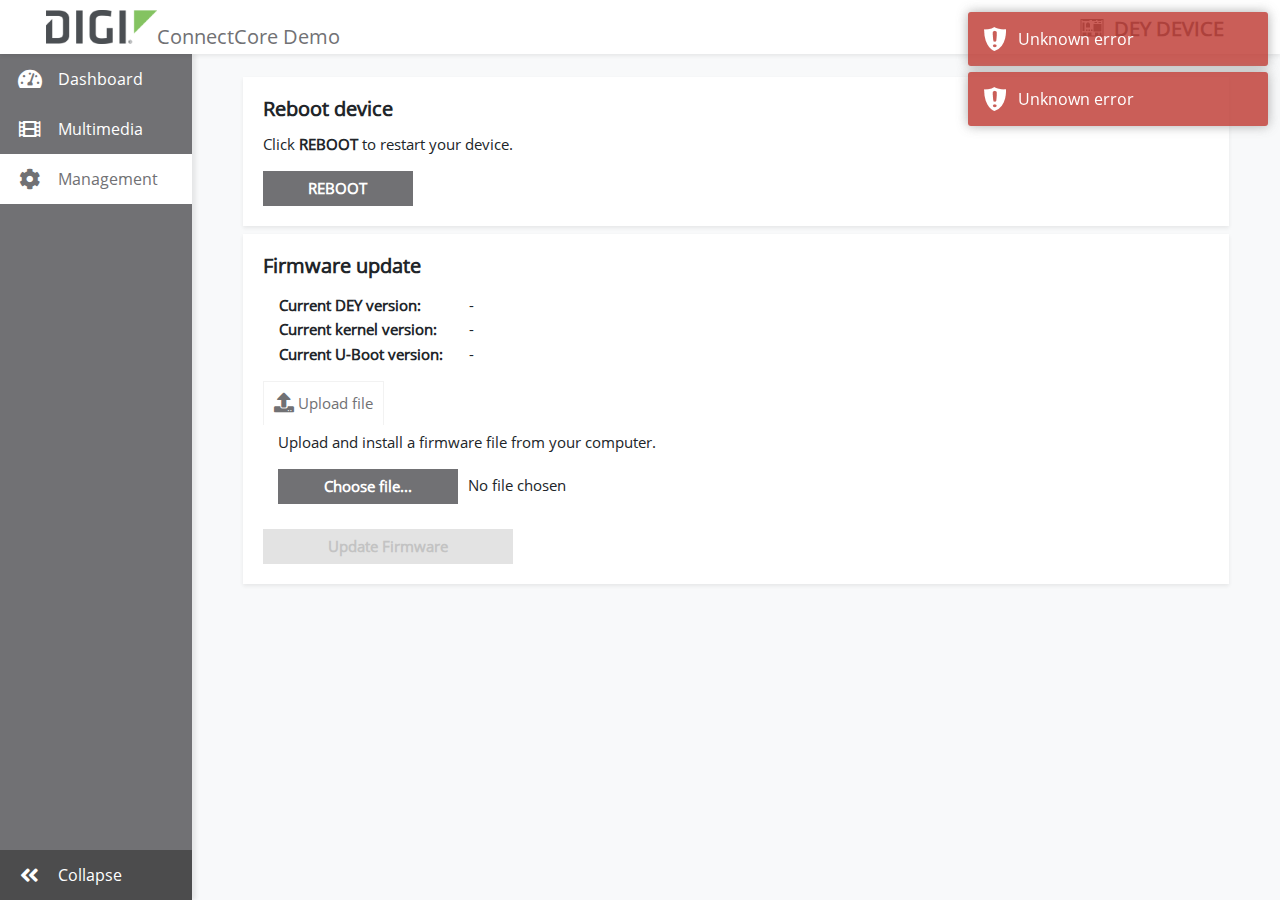
==== connectcore-demo-example/management.html @ 597e940b "connectcore-demo-example: add mechanism to remove available demo sections" ====
<!DOCTYPE html>
<html>
<head>
    <title>
Digi Demo - Management
</title>
    <meta name="viewport" content="width=device-width, initial-scale=1.0">
    <link rel="stylesheet" href="./static/css/stackpath.bootstrapcdn.com/bootstrap/4.1.3/css/bootstrap.min.css" integrity="sha384-MCw98/SFnGE8fJT3GXwEOngsV7Zt27NXFoaoApmYm81iuXoPkFOJwJ8ERdknLPMO" crossorigin="anonymous">
    <link href="./static/css/cdn.jsdelivr.net/gh/gitbrent/bootstrap4-toggle@3.6.1/css/bootstrap4-toggle.min.css" rel="stylesheet">
    <link href="./static/css/cdnjs.cloudflare.com/ajax/libs/bootstrap-slider/9.7.3/css/bootstrap-slider.min.css" rel="stylesheet">
    <link href="./static/css/fontawesome5.15.4/all.min.css" rel="stylesheet">

    <link rel="stylesheet"  href="./static/css/general.css">
    <link rel="stylesheet"  href="./static/css/toastr.css">

    <!-- JS, Popper.js, and jQuery -->
    <script src="./static/js/code.jquery.com/jquery-3.5.1.min.js" integrity="sha256-9/aliU8dGd2tb6OSsuzixeV4y/faTqgFtohetphbbj0=" crossorigin="anonymous"></script>
    <script src="./static/js/cdn.jsdelivr.net/npm/popper.js@1.16.1/dist/umd/popper.min.js" integrity="sha384-9/reFTGAW83EW2RDu2S0VKaIzap3H66lZH81PoYlFhbGU+6BZp6G7niu735Sk7lN" crossorigin="anonymous"></script>
    <script src="./static/js/stackpath.bootstrapcdn.com/bootstrap/4.5.2/js/bootstrap.min.js" integrity="sha384-B4gt1jrGC7Jh4AgTPSdUtOBvfO8shuf57BaghqFfPlYxofvL8/KUEfYiJOMMV+rV" crossorigin="anonymous"></script>
    <script src="./static/js/cdn.jsdelivr.net/gh/gitbrent/bootstrap4-toggle@3.6.1/js/bootstrap4-toggle.min.js"></script>
    <script src="./static/js/cdnjs.cloudflare.com/ajax/libs/bootstrap-slider/9.7.3/bootstrap-slider.min.js"></script>
    <script type="text/javascript" src="./static/js/common.js"></script>
    <script type="text/javascript" src="./static/js/devices.js"></script>
    <script type="text/javascript" src="./static/js/jquery.pjax.js"></script>
    <script type="text/javascript" src="./static/js/jquery.matchHeight-min.js"></script>
    <script type="text/javascript" src="./static/js/toastr.min.js"></script>
</head>
<body>
    <nav id="topBar" class="navbar navbar-expand-lg navbar-light bg-white shadow-sm">
        <div class="nav-container">
            <a id="banner-link" class="navbar-brand align-middle" href="/">
                <div class="d-flex align-items-baseline">
                    <img id="banner-logo" class="banner-icon" src="./static/images/Digi_logo_banner.png">
                    <p id="banner-text">ConnectCore Demo</p>
                </div>
            </a>

        <div class="nav-right-container">

        <div>
            <img src="./static/images/board.png" class="device-title-img" title="Device">
        </div>
        <div id="device-name">DEY DEVICE</div>
        </div>
    </nav>

    <div class="bg-light" id="body-row">

        <!-- Sidebar https://www.codeply.com/go/3e0RAjccRO/bootstrap-4-collapsing-sidebar-menu# -->
        <div id="sidebar-container" class="sidebar-expanded d-none d-md-block">
            <!-- d-* hides the Sidebar in smaller devices. Its items can be kept on the Navbar 'Menu' -->
            <div id="sidebar-contents">
                <!-- Bootstrap List Group -->

            <ul id="sections" data-pjax class="list-group">
                <li id="section_dashboard">
                    <a data-pjax href="index.html" class="list-group-item list-group-item-action d-flex align-items-center">
                        <div class="d-flex w-100 justify-content-start align-items-center">
                            <span class="digi-menu-icon fas fa-tachometer-alt fa-fw fa-lg mr-3"></span>
                            <span class="menu-collapsed">Dashboard</span>
                        </div>
                    </a>
                </li>
                <li id="section_multimedia">
                    <a data-pjax href="multimedia.html" class="list-group-item list-group-item-action d-flex align-items-center">
                        <div class="d-flex w-100 justify-content-start align-items-center">
                            <span class="digi-menu-icon fas fa-film fa-fw fa-lg mr-3"></span>
                            <span class="menu-collapsed">Multimedia</span>
                        </div>
                    </a>
                </li>
                <li id="section_management">
                    <a data-pjax href="management.html" class="list-group-item list-group-item-action d-flex align-items-center">
                        <div class="d-flex w-100 justify-content-start align-items-center">
                            <span class="digi-menu-icon fas fa-cog fa-fw fa-lg mr-3"></span>
                            <span class="menu-collapsed">Management</span>
                        </div>
                    </a>
                </li>
            </ul>

                <ul id="collapsator" class="list-group">
                    <a href="#top" data-toggle="sidebar-collapse" class="list-group-item list-group-item-action d-flex align-items-center">
                        <div class="d-flex w-100 justify-content-start align-items-center">
                            <span id="collapse-icon" class="digi-menu-icon fas fa-fw fa-lg mr-3"></span>
                            <span id="collapse-text" class="menu-collapsed">Collapse</span>
                        </div>
                    </a>
                </ul>
            </div>
        </div>

        <div class="container-fluid">

        <div id="loading">
            <img id="loading-image" src="./static/images/loading.gif" alt="Loading..." />
        </div>
        <div id="pjax-container">

<!--            <input type="file" id="firmware_file" style="display:none" onchange="firmwareFileChanged()" accept=".swu,.json,.txt"/>-->
            <input type="file" id="firmware_file" style="display:none" onchange="firmwareFileChanged()" accept=".swu"/>
            <div class="row justify-content-lg-center">
                <div class="col-lg-12 col-xl-12">
                    <div id="loading_popup" class="popup popup-loading shadow">
                        <img class="popup-item" src="./static/images/loading.gif" alt="Loading..." />
                        <div id="loading_popup_message" class="popup-text">Loading information...</div>
                    </div>
                    <div id="info_popup" class="popup popup-info shadow d-none">
                        <div id="info_popup_title" class="popup-title">Error</div>
                        <div id="info_popup_message" class="popup-text">-</div>
                    </div>
                    <div id="confirm_dialog" class="confirm-dialog d-none">
                        <div class="device-card-header">
                            <span class="fas fa-question-circle fa-lg mr-2"></span>
                            <span id="confirm_dialog_title"></span>
                            <div class="fas fa-window-close fa-lg device-card-header-button" onclick="showPopup(ID_LOADING_WRAPPER, ID_CONFIRM_DIALOG, false)"></div>
                        </div>
                        <div id="confirm_dialog_message" class="confirm-dialog-message"></div>
                        <div class="confirm-dialog-buttons-container">
                            <div id="confirm_dialog_no_button" class="device-card-button confirm-dialog-button">No</div>
                            <div id="confirm_dialog_yes_button" class="device-card-button confirm-dialog-button">Yes</div>
                        </div>
                    </div>
                    <div id="rebooted_dialog" class="popup popup-info shadow d-none">
                        <div class="popup-title"><p><i class="fa fa-check success-message fa-lg"></i> Device rebooted</p></div>
                        <div class="popup-text">Reload the page to continue.</div>
                        <div class="confirm-dialog-buttons-container" style="padding-top: 30px;">
                            <div id="reload_button" class="device-card-button confirm-dialog-button" onclick="document.location.replace('index.html')">Reload</div>
                        </div>
                    </div>
                    <div id="loading_wrapper" class="loading-wrapper element-grayed">
                        <div class="card shadow-sm">
                            <div class="card-body">
                                <h5 class="card-title">Reboot device</h5>
                                <div>Click <b>REBOOT</b> to restart your device.</div>
                                <div id="reboot_button" class="device-card-button reboot-button" onclick="askReboot()">REBOOT</div>
                            </div>
                        </div>
                        <div class="card shadow-sm">
                            <div class="card-body">
                                <h5 class="card-title">Firmware update</h5>
                                <table style="margin: 15px;">
                                    <tr>
                                        <td style="width: 180px; vertical-align: top;">
                                            <span class="device-card-content-text">Current DEY version:</span>
                                        </td>
                                        <td>
                                            <span id="dey_version" class="device-card-content-value">-</span>
                                        </td>
                                    </tr>
                                    <tr>
                                        <td style="vertical-align: top;">
                                            <span class="device-card-content-text">Current kernel version:</span>
                                        </td>
                                        <td>
                                            <span id="kernel_version" class="device-card-content-value">-</span>
                                        </td>
                                    </tr>
                                    <tr>
                                        <td style="vertical-align: top;">
                                            <span class="device-card-content-text">Current U-Boot version:</span>
                                        </td>
                                        <td>
                                            <span id="uboot_version" class="device-card-content-value">-</span>
                                        </td>
                                    </tr>
                                </table>
                                <div class="firmware-tabs">
                                    <div id="firmware_tab_upload_header" class="firmware-tab-header firmware-tab-header-active" onclick="showFirmwareTab(ID_FIRMWARE_TAB_UPLOAD)">
                                        <span class="fas fa-upload fa-lg"></span>
                                        <span class="firmware-tab-text">Upload file</span>
                                    </div>
                                </div>
                                <div class="firmware-tab-container">
                                    <div id="firmware_tab_upload" class="firmware-tab firmware-tab-upload">
                                        <div>Upload and install a firmware file from your computer.</div>
                                        <div class="firmware-file-container">
                                            <div id="select_firmware_button" class="device-card-button browse-firmware-button" onclick="openFirmwareBrowser()">Choose file...</div>
                                            <div id="firmware_file_label" class="firmware-file-label">No file chosen</div>
                                        </div>
                                    </div>
                                </div>
                                <div id="update_firmware_progress" class="update-firmware-progress">
                                    <div id="update_firmware_progress_title" class="update-firmware-progress-title">Firmware update in progress...</div>
                                    <div class="progress update-firmware-progress-bar">
                                        <div id="update_firmware_progress_bar" class="progress-bar progress-bar-striped update-firmware-progress-bar update-firmware-progress-bar-info update-firmware-progress-bar-hover" role="progressbar" aria-valuenow="40" aria-valuemin="0" aria-valuemax="100" style="width:40%">40%</div>
                                    </div>
                                    <span id="update_firmware_progress_message" class="update-firmware-progress-status">Waiting for firmware update...</span>
                                </div>
                                <div>
                                    <div id="update_firmware_button" class="device-card-button update-firmware-button management-button-disabled" onclick="askUpdateFirmware()">Update Firmware</div>
                                </div>
                            </div> <!-- card body -->
                        </div> <!-- card shadow -->
                        <div id="filesystem_panel" class="filesystem-panel">
                            <div class="filesystem-background"></div>
                            <div id="filesystem_container" class="filesystem-container">
                                <div id="filesystem_header" class="device-card-header">
                                    <span class="fas fa-folder-open fa-lg mr-2"></span>
                                    <span>Device's file system</span>
                                    <div class="fas fa-window-close fa-lg device-card-header-button" onclick="closeFileSystem()"></div>
                                </div>
                                <div id="filesystem_hover_background" class="filesystem-hover-background"></div>
                                <div id="filesystem_dir_name_panel" class="filesystem-dir-name-panel">
                                    <div class="filesystem-dir-name-background"></div>
                                    <div class="filesystem-dir-name-container">
                                        <div class="device-card-header">
                                            <span class="fas fa-folder-plus fa-lg mr-2"></span>
                                            <span>Create new directory</span>
                                            <div class="fas fa-window-close fa-lg device-card-header-button" onclick="closeDirectoryNamePanel()"></div>
                                        </div>
                                        <div class="filesystem-dir-name-label">Enter the new directory name</div>
                                        <input id="filesystem_directory_name" class="filesystem-dir-name-input" type="text"/>
                                        <div id="filesystem_directory_name_error" class="filesystem-dir-name-error"></div>
                                        <div id="filesystem_directory_name_button" class="device-card-button filesystem-dir-name-button filesystem-dir-name-button-disabled" onclick="onCreateDirectory()">Create directory</div>
                                    </div>
                                </div>
                                <div id="filesystem_toolbar" class="filesystem-toolbar">
                                    <div class="filesystem-current-directory-container">
                                        <div class="filesystem-current-directory-label">Current dir:</div>
                                        <div id="current_directory" class="filesystem-current-directory"></div>
                                    </div>
                                    <div id="filesystem_toolbar_buttons_container" class="filesystem-toolbar-buttons-container">
                                        <div id="filesystem_select_file_button" class="filesystem-button fas fa-bolt fa-2x" onclick="selectFirmwareFile()" title="Select firmware file"></div>
                                        <div id="filesystem_create_directory_button" class="filesystem-button fas fa-folder-plus fa-2x" onclick="openDirectoryNamePanel()" title="Create directory"></div>
                                        <div id="filesystem_upload_file_button" class="filesystem-button fas fa-upload fa-2x" onclick="openFileBrowser()" title="Upload file"></div>
                                        <div id="filesystem_download_file_button" class="filesystem-button fas fa-file-download fa-2x" onclick="downloadSelectedFile()" title="Download file"></div>
                                        <div id="filesystem_remove_file_button" class="filesystem-button fas fa-trash fa-2x" onclick="askRemoveFile()" title="Remove file"></div>
                                    </div>
                                </div>
                                <div id="filesystem_items_header" class="filesystem-items-header">
                                    <div class="filesystem-entry-icon"></div>
                                    <div class="filesystem-entry-name">Name</div>
                                    <div class="filesystem-entry-size">Size</div>
                                    <div class="filesystem-entry-last-modified">Last modified</div>
                                </div>
                                <div id="filesystem_items_container" class="filesystem-items-container"></div>
                                <div id="filesystem_loading" class="popup shadow" style="top: 33%">
                                    <img class="popup-item" src="./static/images/loading.gif" alt="Loading..." />
                                    <div class="popup-text">Loading...</div>
                                </div>
                            </div> <!-- filesystem_container -->
                        </div> <!-- filesystem_panel -->
                    </div> <!-- loading wrapper -->
                </div> <!-- col -->
            </div> <!-- row justify -->


    <script>
    $(document).ready(function() {
        // Reset variables.
        readingManagementInfo = false;
        managementInfoRead = false;
        deviceRebooting = false;
        updatingFirmware = false;
        firmwareUpdateTimer = null;
        selectedFilesetEntry = null;
        filesLoaded = false;
        // Initialize page.
        initializeManagementPage();
    });
    </script>

        </div> <!-- pjax-container -->

        </div> <!-- container fluid -->
    </div> <!--bg light -->

    <script>
    $(document).ready(function() {
        $("#banner-link").on({
            "mouseover" : function() {
                $("#banner-logo").attr("src", "./static/images/Digi_logo_banner_gray.png");
            },
            "mouseout" : function() {
                $("#banner-logo").attr("src", "./static/images/Digi_logo_banner.png");
            }
        });
    });

    // Enable the tooltip library.
    $(function() {
        $('[data-toggle="tooltip"]').tooltip();
    });
    </script>

    <!-- Local JS files and functions -->
    <script type="text/javascript" src="./static/js/sidebar.js"></script>
    <script type="text/javascript" src="./static/js/ccimx6ulsbc.js"></script>
    <script type="text/javascript" src="./static/js/ccimx8mm-dvk.js"></script>
    <script type="text/javascript" src="./static/js/ccimx8m-nano.js"></script>
    <script type="text/javascript" src="./static/js/ccimx8x-sbc-pro.js"></script>
    <script type="text/javascript" src="./static/js/dashboard.js"></script>
    <script type="text/javascript" src="./static/js/multimedia.js"></script>
    <script type="text/javascript" src="./static/js/management.js"></script>
    <script type="text/javascript" src="./static/js/file-system.js"></script>
    <script>
    $(document).ready(function() {
        // Don't show the loading spinner at the beginning. Initial page
        // load is full, so not relying on AJAX.
        $("#loading").hide();

        // Set up PJAX.
        if ($.support.pjax) {
            $.pjax.defaults.timeout = 20000;
            $.pjax.defaults.fragment = "#pjax-container";
            $(document).pjax("a[data-pjax]", "#pjax-container");

            $(document).on("pjax:beforeSend", function() {
                // Do not load new content if there are unsaved changes.
                if ($("#save-schedule").length && !$("#save-schedule").attr("disabled") && !confirm("There are unsaved changes. Do you want to exit?"))
                    return false;
            });

            $(document).on("pjax:send", function(e) {
                setSelectedSection(e.currentTarget.activeElement);
                $("#pjax-container").hide();
                $("#loading").show();
            });

            $(document).on("pjax:complete", function() {
                $("#loading").hide();
                $("#pjax-container").show();
            });
        }

        // Append the URL parameters to the section links.
        var params = new URLSearchParams(window.location.search).toString();
        if (params) {
            $("#sections li").each(function(i, n) {
                n.children[0].href += "?" + params;
            });
        }

        // Update available sections.
        updateAvailableSections();

        // Set the selected section.
        setSelectedSection();
    });
    </script>


</body>
</html>
---- connectcore-demo-example/static/css/cdn.jsdelivr.net/gh/gitbrent/bootstrap4-toggle@3.6.1/css/bootstrap4-toggle.min.css ----
/*\
|*| ========================================================================
|*| Bootstrap Toggle: bootstrap4-toggle.css v3.6.1
|*| https://gitbrent.github.io/bootstrap4-toggle/
|*| ========================================================================
|*| Copyright 2018-2019 Brent Ely
|*| Licensed under MIT
|*| ========================================================================
\*/
.btn-group-xs>.btn,.btn-xs{padding:.35rem .4rem .25rem .4rem;font-size:.875rem;line-height:.5;border-radius:.2rem}.checkbox label .toggle,.checkbox-inline .toggle{margin-left:-1.25rem;margin-right:.35rem}.toggle{position:relative;overflow:hidden}.toggle.btn.btn-light,.toggle.btn.btn-outline-light{border-color:rgba(0,0,0,.15)}.toggle input[type=checkbox]{display:none}.toggle-group{position:absolute;width:200%;top:0;bottom:0;left:0;transition:left .35s;-webkit-transition:left .35s;-moz-user-select:none;-webkit-user-select:none}.toggle-group label,.toggle-group span{cursor:pointer}.toggle.off .toggle-group{left:-100%}.toggle-on{position:absolute;top:0;bottom:0;left:0;right:50%;margin:0;border:0;border-radius:0}.toggle-off{position:absolute;top:0;bottom:0;left:50%;right:0;margin:0;border:0;border-radius:0;box-shadow:none}.toggle-handle{position:relative;margin:0 auto;padding-top:0;padding-bottom:0;height:100%;width:0;border-width:0 1px;background-color:#fff}.toggle.btn-outline-primary .toggle-handle{background-color:var(--primary);border-color:var(--primary)}.toggle.btn-outline-secondary .toggle-handle{background-color:var(--secondary);border-color:var(--secondary)}.toggle.btn-outline-success .toggle-handle{background-color:var(--success);border-color:var(--success)}.toggle.btn-outline-danger .toggle-handle{background-color:var(--danger);border-color:var(--danger)}.toggle.btn-outline-warning .toggle-handle{background-color:var(--warning);border-color:var(--warning)}.toggle.btn-outline-info .toggle-handle{background-color:var(--info);border-color:var(--info)}.toggle.btn-outline-light .toggle-handle{background-color:var(--light);border-color:var(--light)}.toggle.btn-outline-dark .toggle-handle{background-color:var(--dark);border-color:var(--dark)}.toggle[class*=btn-outline]:hover .toggle-handle{background-color:var(--light);opacity:.5}.toggle.btn{min-width:3.7rem;min-height:2.15rem}.toggle-on.btn{padding-right:1.5rem}.toggle-off.btn{padding-left:1.5rem}.toggle.btn-lg{min-width:5rem;min-height:2.815rem}.toggle-on.btn-lg{padding-right:2rem}.toggle-off.btn-lg{padding-left:2rem}.toggle-handle.btn-lg{width:2.5rem}.toggle.btn-sm{min-width:3.125rem;min-height:1.938rem}.toggle-on.btn-sm{padding-right:1rem}.toggle-off.btn-sm{padding-left:1rem}.toggle.btn-xs{min-width:2.19rem;min-height:1.375rem}.toggle-on.btn-xs{padding-right:.8rem}.toggle-off.btn-xs{padding-left:.8rem}
---- connectcore-demo-example/static/css/general.css ----
/* GENERAL */
:root {
  --digi-green: #84C361;
  --digi-green-transparent: rgba(132, 195, 97, 0.5);
  --digi-green-dark: #6E9C54;
  --digi-gray: #717174;
  --digi-light-gray: #E8E8E8;
  --digi-gray-transparent: rgba(113, 113, 116, 0.3);
  --white-transparent: rgba(255, 255, 255, 0.5);
  --nav-img-size: 34px;

  --font-family-open-sans: "Open Sans", Arial, "sans serif";
}

@font-face {
  font-family: 'Open Sans';
  src: local('Open Sans'),
       url('../fonts/OpenSans-Regular.ttf') format('truetype');
}

html, body {
  overflow: hidden;
}

body {
  font-family: var(--font-family-open-sans);
}

.disabled-div {
  pointer-events: none;
  opacity: 0.4;
}

.btn-primary {
  background-color: var(--digi-green);
  border: none;
  color: white;
  padding: 12px 80px;
  text-align: center;
  text-decoration: none;
  display: inline-block;
  text-transform: uppercase;
  font-size: 14px;
  -webkit-box-shadow: 0 10px 30px 0 rgba(132, 195, 97, 0.4);
  box-shadow: 0 10px 30px 0 rgba(132, 195, 97, 0.4);
  -webkit-border-radius: 5px 5px 5px 5px;
  border-radius: 5px 5px 5px 5px;
  -webkit-transition: all 0.3s ease-in-out;
  -moz-transition: all 0.3s ease-in-out;
  -ms-transition: all 0.3s ease-in-out;
  -o-transition: all 0.3s ease-in-out;
  transition: all 0.3s ease-in-out;
  visibility: inherit;
}

.btn-primary:hover, .btn-primary:active {
  background-color: var(--digi-green) !important;
  box-shadow: 0 0 0 .2rem var(--digi-green-transparent) !important;
  color: white !important;
}

.btn-primary:focus {
  box-shadow: 0 0 0 .2rem var(--digi-green-transparent) !important;
}

.btn-primary:disabled {
  background-color: var(--digi-light-gray) !important;
}

.element-grayed {
  opacity: 20%;
  background-color: white;
  pointer-events: none;
}

/* NAVIGATION BAR */
.banner-icon, .devices-list-icon {
  height: var(--nav-img-size);
}

.devices-list-icon:hover {
  opacity: 0.8;
  color: var(--digi-green);
}

#banner-text {
  font-size: 20px;
  line-height: 14px;
  height: 14px;
  margin: 0px;
  color: var(--digi-gray);
}

.navbar-brand {
  padding-top: 2px;
  padding-bottom: 2px;
}

#topBar {
  z-index: 1000;
}

.dropdown-toggle, .widget-button {
  background-color: transparent;
  border: 0px solid transparent;
  padding: 0px;
}

.dropdown-toggle:focus, .widget-button:focus {
  outline: 0;
  -webkit-box-shadow: none;
  -moz-box-shadow: none;
  box-shadow: none;
}

.dropdown-toggle::after {
  vertical-align: 0px;
}

.dropdown-menu {
  right: 0;
  left: auto;
  margin: 12px 0px;
  border: 0px solid transparent;
  border-radius: 0px;
  padding: 2px 0px;
}

.digi-gray .dropdown-toggle::after {
  color: var(--digi-gray)
}

.digi-green .dropdown-toggle::after {
  color: var(--digi-green)
}

.dropdown-item {
  color: var(--digi-gray);
}

.dropdown-item:hover {
  background-color: var(--digi-gray-transparent);
  color: var(--digi-gray);
}

@media (min-width: 992px) {
  .navbar-expand-lg > .nav-container {
    -ms-flex-wrap: nowrap;
    flex-wrap: nowrap;
  }
}
.navbar > .nav-container {
  display: -ms-flexbox;
  display: flex;
  -ms-flex-wrap: wrap;
  flex-wrap: wrap;
  -ms-flex-align: center;
  align-items: center;
  -ms-flex-pack: justify;
  justify-content: space-between;
  width: 100%;
  padding-right: 30px;
  padding-left: 30px;
  margin-right: auto;
  margin-left: auto;
}

.nav-right-container {
  display: flex;
}

.simulation-controls-container {
  padding: 10px;
  min-width: 300px;
}

.widget-button {
  margin-left: 5px;
  margin-right: 5px;
}

.vertical-separator {
  border-left: 2px solid var(--digi-gray);
  height: var(--nav-img-size);
  margin-left: 20px;
  margin-right: 20px;
}

#device-name {
  height: var(--nav-img-size);
  font-size: 20px;
  color: var(--digi-gray);
  font-weight: bold;
  padding-top: 4px;
  margin: 0px 10px;
}

.device-title-img {
  padding-top: 6px;
  width: 24px;
}
/* END NAVIGATION BAR */

/* SIDEBAR */
#body-row {
  margin-left:0;
  margin-right:0;
  height: calc( 100vh - var(--nav-img-size) - 20px ); /* height of the top toolbar or banner plus 20 px of padding */
  display: flex;
}

#sidebar-container {
  height: 100%;
  background-color: var(--digi-gray);
  padding: 0px;
  box-shadow: 4px 0 0.25rem rgba(0,0,0,.075);
  z-index: 999;
}

/* Sidebar sizes when expanded and collapsed */
.sidebar-expanded {
  width: 230px;
}

.sidebar-collapsed {
  width: 60px;
}

.sidebar-expanded, .sidebar-collapsed {
  transition: width 0.2s;
  -moz-transition: width 0.2s; /* Firefox 4 */
  -webkit-transition: width 0.2s; /* Safari and Chrome */
  -o-transition: width 0.2s; /* Opera */
}

#sidebar-contents {
  height: 100%;
  display: flex;
  flex-direction: column;
  white-space: nowrap;
}

/* Menu item */
#sidebar-container .list-group a {
  height: 50px;
  color: white;
  background-color: var(--digi-gray);
}

.list-group-item:first-child {
  border-top-left-radius: 0px;
  border-top-right-radius: 0px;
}

.list-group-item:last-child {
  border-bottom-right-radius: 0px;
  border-bottom-left-radius: 0px;
}

.list-group-item {
  border: 0px solid transparent;
  padding: 10px 17px;
}

#sidebar-container #sections .selected {
  background-color: white;
  color: var(--digi-gray);
}

#sidebar-container #sections a:hover,
#sidebar-container #collapsator > a:hover,
#sidebar-container #sections .selected:hover {
  background-color: var(--digi-green);
  color: white;
}

/* Submenu item */
#sidebar-container .list-group .sidebar-submenu a {
  height: 45px;
  padding-left: 30px;
}

.sidebar-submenu {
  font-size: 0.9rem;
}

/* Separators */
.sidebar-separator-title {
  background-color: var(--digi-gray);
  height: 35px;
}

.sidebar-separator {
  background-color: var(--digi-gray);
  height: 25px;
}

.logo-separator {
  background-color: var(--digi-gray);
  height: 60px;
}

/* Submenu icon */
#sidebar-container .list-group .list-group-item .submenu-icon::after {
  font-family: FontAwesome;
  display: inline;
  text-align: right;
  padding-left: 10px;
}

/* Closed submenu icon */
#sidebar-container .list-group .list-group-item[aria-expanded="false"] .submenu-icon::after {
  content: " \f0d7";
}

/* Opened submenu icon */
#sidebar-container .list-group .list-group-item[aria-expanded="true"] .submenu-icon::after {
  content: " \f0da";
}

.digi-menu-icon {
  min-width: 25px;
  max-width: 25px;
}

#collapsator {
  height: 100%;
}

#sidebar-container #collapsator > a {
  margin-top: auto;
  background-color: #4C4C4D;
}

.icon-widget {
  color: var(--digi-gray);
}

.icon-widget:hover {
  opacity: 0.8;
}

.selected-icon-widget {
  color: var(--digi-green);
}

/* CONTENT */

/* LOADING */
#loading {
  width: 100%;
  height: 100%;
  position: relative;
  z-index: 997;
  text-align: center;
}

#loading-image {
  position: absolute;
  top: 50%;
  left: 50%;
  transform: translate(-50%, -50%);
}

.loading-wrapper {
  position: relative;
  height: 100%;
  z-index: 1;
}

/* END LOADING */

/* POPUP */
.popup {
  z-index: 999;
  position: absolute;
  transform: translate(-50%, -50%);
  background-color: white;
  padding: 20px 10px;
  border-radius: 15px;
  top: 50%;
  left: 50%;
  text-align: center;
  max-width: 800px;
  min-width: 300px;
}

.popup i {
  font-size: 1.3vw;
}

.popup .popup-item {
  width: 70%;
}

.popup .popup-title, .popup .popup-text {
  color: var(--digi-gray);
}

.popup .popup-title {
  font-size: 18px;
  font-weight: bold;
  margin-bottom: 15px;
}

.popup-error-reconnect {
  top: 35%;
  z-index: 999;
  padding: 20px 30px;
}
/* END POPUP */

/* CENTRAL CONTAINER */
.container-fluid {
  padding: 15px 60px;
  overflow: auto;
  font-size: 15px;
}

.card {
  padding: 10px;
  margin: 8px 6px;
  border: 0px solid transparent;
  border-radius: 0px;

  transition: height 0.2s;
  -moz-transition: height 0.2s; /* Firefox 4 */
  -webkit-transition: height 0.2s; /* Safari and Chrome */
  -o-transition: height 0.2s; /* Opera */
}

.card-body {
  padding: 10px;
}

.card-img-digi {
  width: 100%;
  border-radius: 0px;
}

.column {
  padding: 0px 10px;
}

.column .card {
  padding: 15px 0px 0px 0px;
  margin: 8px 6px;
  border: 0px solid transparent;
  border-radius: 0px;

  transition: height 0.2s;
  -moz-transition: height 0.2s; /* Firefox 4 */
  -webkit-transition: height 0.2s; /* Safari and Chrome */
  -o-transition: height 0.2s; /* Opera */
}

.column .card-body {
  padding: 0px;
}

.column .card .row {
  margin-right: 0px;
  margin-left: 0px;
}

.column .card-title {
  padding: 0px 15px 15px 15px;
  border-bottom: 1px solid var(--digi-gray-transparent);
  margin-bottom: 0px;
}

.col,
.col-1, .col-10, .col-11, .col-12, .col-2, .col-3, .col-4, .col-5, .col-6, .col-7, .col-8, .col-9, .col-auto,
.col-lg, .col-lg-1, .col-lg-10, .col-lg-11, .col-lg-12, .col-lg-2, .col-lg-3, .col-lg-4, .col-lg-5, .col-lg-6, .col-lg-7, .col-lg-8, .col-lg-9, .col-lg-auto,
.col-md, .col-md-1, .col-md-10, .col-md-11, .col-md-12, .col-md-2, .col-md-3, .col-md-4, .col-md-5, .col-md-6, .col-md-7, .col-md-8, .col-md-9, .col-md-auto,
.col-sm, .col-sm-1, .col-sm-10, .col-sm-11, .col-sm-12, .col-sm-2, .col-sm-3, .col-sm-4, .col-sm-5, .col-sm-6, .col-sm-7, .col-sm-8, .col-sm-9, .col-sm-auto,
.col-xl, .col-xl-1, .col-xl-10, .col-xl-11, .col-xl-12, .col-xl-2, .col-xl-3, .col-xl-4, .col-xl-5, .col-xl-6, .col-xl-7, .col-xl-8, .col-xl-9, .col-xl-auto {
  padding-right: 0px;
  padding-left: 0px;
}

.card-title {
  font-weight: bold;
}

/* DEVICES */
.devices-list-card {
  flex: 1;
  max-width: 650px;
  margin: 0 auto !important;
  border-radius: 10px 10px 10px 10px !important;
  box-shadow: 0 30px 60px 0 rgb(0 0 0 / 30%);
  align-items: center;
  padding-bottom: 10px !important;
}

.devices-list-container {
  position: relative;
  /* 35px of the header (19px of the h6 plus 15px of padding bottom plus 1px of border) */
  height: calc(100% - 35px);
  width: 650px;
}

.devices-list-title {
  color: white;
  width: 185px;
  text-align: center;
  font-size: 20px;
  width: 100%;
  padding: 5px 0px;
  border-bottom: 1px solid white;
}

.devices-list-entry {
  max-width: inherit;
  cursor: pointer;
  padding: 10px 10px;
  border-radius: 10px 10px 10px 10px;
  margin: 5px;
  white-space: normal;
  background: var(--digi-light-gray);
}

.devices-list-entry-selected {
  background: var(--digi-green);
}

.device-list-entry-status {
  text-align: left;
  width: 48px;
  height: 48px;
  margin-right: 5px;
}

.device-list-entry-name {
  text-align: left;
  margin-right: 5px;
  margin-left: 10px;
  font-size: 16px;
  font-weight: bold;
}

.device-list-entry-id {
  text-align: left;
  margin-right: 5px;
  margin-left: 10px;
  font-size: 14px;
}

.devices-list-entry:hover {
  background-color: var(--digi-green);
}

.devices-list {
  overflow-y: auto;
  width: 100%;
  /* This height is to set the "Continue" button at the bottom and the header at the top.
  The height of the div is 100% of its parent minus 60px of the "Continue" button plus 60px
  of the "Add device" section. */
  height: calc(100% - 60px - 60px);
  max-height: 740px;
  padding: 10px;
}

.add-device-dialog {
  position: absolute;
  width: 100%;
  height: 100%;
  z-index: 999;
  top: 0px;
  visibility: hidden;
}

.add-device-background {
  background-color: #FFFFFF;
  position: absolute;
  width: 100%;
  height: 100%;
  opacity: 0.7;
}

.add-device-container {
  background-color: white;
  position: absolute;
  left: 15%;
  top: 25%;
  width: 70%;
  min-height: 200px;
  -webkit-box-shadow: 0 10px 30px 0 rgb(0 0 0 / 40%);
  box-shadow: 0 10px 30px 0 rgb(0 0 0 / 40%);
}

.add-device-label {
  position: relative;
  padding-bottom: 10px;
  padding-top: 10px;
  padding-right: 10px;
  left: 7.5%;
  overflow: hidden;
  white-space: nowrap;
  text-overflow: ellipsis;
}

.add-device-input {
  position: relative;
  left: 7.5%;
  font-size: 16px !important;
  -webkit-transition: none !important;
  -moz-transition: none !important;
  -ms-transition: none !important;
  -o-transition: none !important;
  transition: none !important;
}

.add-device-input-error {
  background-color: #f3b1b1 !important;
}

.add-device-error {
  color: red;
  font-size: 12px;
  font-style: italic;
  margin-top: -20px;
  margin-bottom: 5px;
  padding-left: 10px;
  padding-right: 10px;
  position: relative;
}

.add-device-button {
  position: relative;
  left: 30%;
  width: 40% !important;
  overflow: hidden;
  white-space: nowrap;
  text-overflow: ellipsis;
  margin-bottom: 10px;
}

.add-device-button-disabled {
  cursor: default;
  color: white;
  background-color: #c3c3c3 !important;
  pointer-events: none;
}

.register-device-container {
  position: relative;
  width: 100%;
  height: 60px;
  margin-top: 15px;
}

.register-device-description {
  position: relative;
  float: left;
  width: 60%;
  padding-left: 15px;
}

.register-device-button {
  float: left;
  height: 35px;
  width: 30%;
  margin-top: 7px;
  margin-left: 5%;
  border: none;
  color: white;
  background-color: var(--digi-gray);
  font-weight: bold;
  display: flex;
  justify-content: center;
  align-items: center;
  bottom: 0px;
}

.register-device-button:hover {
  cursor: pointer;
  background-color: var(--digi-green);
}

.register-device-button:active {
  border: none;
  cursor: pointer;
  background-color: var(--digi-green);
}

.devices-buttons-container {
  width: 100%;
  text-align: center;
  margin-top: 10px;
  height: 60px;
}
/* END DEVICES */

/* DASHBOARD */
.dashboard-top-panel {
  min-height: 20%;
}

.device-board {
  overflow-y: auto;
  overflow-x: hidden;
  display: flex;
  flex-direction: column;
  background-color: transparent;
}

.device-board-container {
  background-color: white;
}

.device-board-image {
  object-fit: contain;
}

.device-error, .device-board {
  position: absolute;
  width: 100%;
  height: 100%;
}

.device-error {
  padding-top: 300px;
  text-align: center;
  font-weight: bold;
  color: #BD362F;
  font-size: 18px;
  background-color: rgba(255, 255, 255, 0.85);
  display: none;
}

.main-row {
  display: flex;
  flex-flow: column;
  height: 89vh;
  min-height: 600px;
}

.main-row .dashboard-device-card,
.main-row {
  flex: 1;
}

.dashboard-device-card {
  padding: 0px !important;
  background-color: transparent;
}

.dashboard-device {
  position: relative;
  height: 100%;
  overflow: auto;
  min-width: 630px;
}

.device-info {
  flex: 1;
  margin-top: 20px;
}

.device-card {
  background-color: white;
  position: absolute;
  z-index: 90;
  top: 0px;
  left: 0px;
  bottom: 0px;
  right: 0px;
  visibility: collapse;
}

.device-card-header {
  background-color: var(--digi-gray);
  color: white;
  padding: 5px 10px;
  align-items: center;
  font-size: 16px;
  font-weight: bold;
}

.device-card-header-button {
  margin-top: 4px;
  float: right;
  cursor: pointer;
}

.device-card-header-button:hover {
  color: var(--digi-green);
}

.device-card-content {
  background-color: white;
  color: var(--digi-gray);
  padding: 8px;
}

.device-card-content .table {
  width: 100%;
  table-layout: fixed;
  padding: 5px 0px;
}

.device-card-content-text {
  font-weight: bold;
}

.device-card-content-value {
  margin-left: 10px;
  font-weight: 100;
}

.device-card-button {
  height: 35px;
  width: 100%;
  color: white;
  background-color: var(--digi-gray);
  font-weight: bold;
  display: flex;
  justify-content: center;
  align-items: center;
  bottom: 0px;
}

.device-card-button p {
  margin: 0;
}

.device-card-button:hover {
  background-color: var(--digi-green);
  cursor: pointer;
}

.device-card-button:active {
  color: var(--digi-gray);
  background-color: white;
}

.value-updated {
  color: var(--digi-green) !important;
  font-weight: 1000;
  visibility: inherit;
}

.value-animation {
  transition: all 1.5s;
  visibility: inherit;
}

.panel-arrow {
  z-index: -99;
  content: "";
  width: 0;
  height: 0;
  transform: rotate(-45deg);
  position: absolute;
  border: 20px solid #fff;
}

.panel-area {
  z-index: 2;
  width: 0px;
  height: 0px;
  top: 0px;
  left: 0px;
  position: absolute;
  background-color: #84c361b3;
  border: 2px solid #004e03;
  color: #004e03;
}

.panel-area:hover {
  background-color: #f5e04eb3;
  cursor: pointer;
  border: 2px solid white;
}

.panel-area-selected {
  background-color: #aeaeffb3;
  border: 2px solid #4f0097;
}

.panel-area-icon {
  position: absolute;
  display: inline-block;
  font-size: 2vw;
  color: inherit;
  width: 100%;
  height: 100%;
  text-align: center;
  vertical-align: bottom;
  opacity: 0.8;
  line-height: inherit !important;
  visibility: hidden;
}

.panel-area-icon:hover {
  color: white;
}

.panel-area-icon-selected {
  background-color: #aeaeffb3;
  color: #4f0097;
}

.box {
  height: 35px;
  width: 60px;
}

.small-title {
  font-size: 16px;
  font-weight: bold;
  display: block;
  clear: both;
  margin-bottom: 8px;
}

.status {
  padding: 0px 15px;
}

.digi-icon-color {
  color: var(--digi-gray);
  display: inline-block;
  margin-bottom: 10px;
  vertical-align: middle;
}

/* TOOLTIP */
/* Tooltip container */
.panel-tooltip {
  display: inline-block;
}

.panel-tooltip:hover {
  z-index: 100;
}

/* Tooltip text */
.panel-tooltip-text {
  visibility: hidden;
  width: 120px;
  background-color: #555;
  color: #fff;
  text-align: center;
  padding: 5px 0;
  border-radius: 6px;

  /* Position the tooltip text */
  position: absolute;
  z-index: 999;
  bottom: 110%;
  left: 50%;
  margin-left: -60px;

  /* Fade in tooltip */
  opacity: 0;
  transition: opacity 0.3s;
}

/* Tooltip arrow */
.panel-tooltip-text::after {
  content: "";
  position: absolute;
  top: 100%;
  left: 50%;
  margin-left: -5px;
  border-width: 5px;
  border-style: solid;
  border-color: #555 transparent transparent transparent;
}

/* Show the tooltip text when you mouse over the tooltip container */
.panel-tooltip:hover .panel-tooltip-text {
  visibility: visible;
  opacity: 1;
}
/* END TOOLTIP */

/* CPU STATUS */
.cpu-panel {
  width: 280px;
}

.cpu-info {

}

.core-info-icon {
  padding-right: 1.2vw;
  text-align: right;
}

.cores {
  background-color: #EEEEEE;
  visibility: collapse;
}

.core {
  padding-left: 5px;
  font-size: 16px;
  color: var(--digi-gray);
}

#core-2, #core-4 {
  background-color: white;
}

.core-table {
  width: 100%;
  table-layout: fixed;
  padding: 5px 0px;
}

.core-name-container {
  padding-top: 10px;
}
/* END CPU STATUS */

/* MEMORY */
.memory-panel {
  width: 250px;
}
/* END MEMORY */

/* FLASH MEMORY */
.flash-memory-panel {
  width: 280px;
}
/* END FLASH MEMORY */

/* WIFI */
.wifi-panel {
  width: 280px;
}
/* END WIFI */

/* ETHERNET */
.ethernet-panel {
  width: 280px;
}
/* END ETHERNET */

/* VIDEO */
.video-panel {
  width: 400px;
}

.slider-selection {
	background: #56b1f5;
}

.slider-disabled .slider-selection {
	background: #BABABA;
}
/* END VIDEO */

/* AUDIO */
.audio-panel {
  width: 350px;
}

#audio_panel .slider-horizontal {
	width: 180px;
}
/* END AUDIO */

/* CONSOLE */
.console-panel {
  position: absolute;
  z-index: 999;
  width: 100%;
  height: 100%;
  top: 0px;
  left: 0px;
  visibility: collapse;
  display: flex;
  align-items: center;
  justify-content: center;
}

.console-background {
  background-color: #FFFFFF;
  position: absolute;
  width: 100%;
  height: 100%;
  opacity: 0.7;
  visibility: inherit;
}

.console-container {
  position: absolute;
  width: 90%;
  max-height: 80%;
  top: 10%;
  margin: 0 auto;
  -webkit-box-shadow: 0 10px 30px 0 rgb(0 0 0 / 40%);
  box-shadow: 0 10px 30px 0 rgb(0 0 0 / 40%);
}

.console-hover-background {
  background-color: #FFFFFF;
  position: absolute;
  top: 34px;
  width: 100%;
  height: 100%;
  opacity: 0.7;
  z-index: 998;
}

.console-error-text {
  color: var(--digi-gray);
  font-size: 16px;
}

.console-error-buttons-container {
  width: 100%;
  text-align: center;
  margin-top: 10px;
  display: flex;
  visible: inherit;
}
/* END CONSOLE */

/* LED */
.led-panel {
  position: absolute;
  z-index: 2;
  top: 0px;
  left: 0px;
  bottom: 0px;
  right: 0px;
  width: 4%;
  visibility: collapse;
}

.led-panel:hover {
  cursor: pointer;
}

.led-image {
  position: relative;
  max-width:100%;
  max-height:100%;
}

.led-panel-area-off {
  z-index: 2;
  width: 0px;
  height: 0px;
  top: 0px;
  left: 0px;
  position: absolute;
  background-color: #d5d5d5b3;
  border: 2px solid #3c3c3c;
}

.led-panel-area-on {
  background-color: white;
  border: 3px solid rgb(255, 235, 0);
  box-shadow: rgb(255 235 0) 0px 0px 30px 15px;
}

/* LED END */

/* FILE SYSTEM */
.filesystem-explore-button {
  width: 80%;
  margin-top: 10px;
  margin-left: 10%;
  margin-bottom: 5px;
}

.filesystem-panel {
  position: absolute;
  z-index: 999;
  width: 100%;
  height: 100%;
  top: 0px;
  left: 0px;
  visibility: collapse;
  display: flex;
  align-items: center;
  justify-content: center;
}

.filesystem-background {
  background-color: #FFFFFF;
  position: absolute;
  width: 100%;
  height: 100%;
  opacity: 0.7;
  visibility: inherit;
}

.filesystem-container {
  position: absolute;
  width: 90%;
  height: 70%;
  top: 10%;
  margin: 0 auto;
  background: white;
  -webkit-box-shadow: 0 10px 30px 0 rgb(0 0 0 / 40%);
  box-shadow: 0 10px 30px 0 rgb(0 0 0 / 40%);
}

.filesystem-hover-background {
  background-color: #FFFFFF;
  position: absolute;
  top: 34px;
  width: 100%;
  height: 100%;
  opacity: 0.7;
  z-index: 998;
}

.filesystem-dir-name-panel {
  position: absolute;
  width: 100%;
  height: 100%;
  z-index: 999;
  top: 0px;
  visibility: hidden;
}

.filesystem-dir-name-background {
  background-color: #FFFFFF;
  position: absolute;
  width: 100%;
  height: 100%;
  opacity: 0.7;
}

.filesystem-dir-name-container {
  background-color: white;
  position: absolute;
  left: 30%;
  top: 25%;
  width: 40%;
  height: 200px;
  -webkit-box-shadow: 0 10px 30px 0 rgb(0 0 0 / 40%);
  box-shadow: 0 10px 30px 0 rgb(0 0 0 / 40%);
}

.filesystem-dir-name-label {
  position: relative;
  padding-bottom: 10px;
  padding-top: 10px;
  padding-right: 10px;
  left: 7.5%;
  overflow: hidden;
  white-space: nowrap;
  text-overflow: ellipsis;
}

.filesystem-dir-name-input {
  position: relative;
  left: 7.5%;
  -webkit-transition: none !important;
  -moz-transition: none !important;
  -ms-transition: none !important;
  -o-transition: none !important;
  transition: none !important;
}

.filesystem-dir-name-input-error {
  background-color: #f3b1b1 !important;
}

.filesystem-dir-name-error {
  color: red;
  font-size: 12px;
  font-style: italic;
  margin-top: -20px;
  margin-bottom: 5px;
  left: 7.5%;
  position: relative;
}

.filesystem-dir-name-button {
  position: relative;
  left: 30%;
  width: 40%;
  overflow: hidden;
  white-space: nowrap;
  text-overflow: ellipsis;
}

.filesystem-dir-name-button-disabled {
  cursor: default;
  color: white;
  background-color: #c3c3c3;
  pointer-events: none;
}

.filesystem-toolbar {
  position: relative;
  background-color: #FFFFFF;
  width: 100%;
  background-color: var(--digi-light-gray);
  color: black;
  height: 40px;
}

.filesystem-toolbar-buttons-container {
  position: relative;
  float: right;
  padding-right: 5px;
  width: 170px;
}

.filesystem-button {
  padding: 5px;
  cursor: pointer;
  color: var(--digi-gray);
  margin-bottom: 0;
}

.filesystem-button-disabled {
  cursor: default;
  color: #c3c3c3;
  pointer-events: none;
}

.filesystem-button:hover {
  color: var(--digi-green);
}

.filesystem-current-directory-container {
  position: relative;
  height: 100%;
  max-width: 80%;
  float: left;
  padding-left: 5px;
  padding-right: 5px;
  color: var(--digi-gray);
  width: calc(100% - 170px);
}

.filesystem-current-directory-label {
  position: relative;
  float: left;
  font-weight: 800;
  white-space: nowrap;
  padding-top: 10px;
}

.filesystem-current-directory {
  position: relative;
  overflow: hidden;
  white-space: nowrap;
  text-overflow: ellipsis;
  padding-left: 10px;
  padding-top: 10px;
}

.filesystem-items-container {
  position: relative;
  background-color: #FFFFFF;
  width: 100%;
  overflow-x: hidden;
  overflow-y: auto;
}

.filesystem-items-header {
  width: 100%;
  height: 30px;
  background-color: var(--digi-gray);
  display: flex;
  align-items: center;
  color: white;
  font-size: 16px;
  font-weight: 800;
}

.filesystem-entry {
  width: 100%;
  height: 30px;
  background-color: #FFFFFF;
  cursor: pointer;
  display: flex;
  align-items: center;
  color: var(--digi-gray);
}

.filesystem-entry:hover {
  color: white;
  background-color: var(--digi-green);
}

.filesystem-entry-selected {
  color: white;
  background-color: #aeaeff;
}

.filesystem-entry-icon {
  position: relative;
  width: 4%;
  min-width: 32px;
  float: left;
  padding-left: 5px;
}

.filesystem-entry-name {
  position: relative;
  width: 48%;
  float: left;
  overflow: hidden;
  white-space: nowrap;
  text-overflow: ellipsis;
}

.filesystem-entry-size {
  position: relative;
  width: 23%;
  float: left;
  overflow: hidden;
  white-space: nowrap;
  text-overflow: ellipsis;
}

.filesystem-entry-last-modified {
  position: relative;
  width: 25%;
  float: left;
  overflow: hidden;
  white-space: nowrap;
  text-overflow: ellipsis;
}
/* END FILE SYSTEM */

/* DATA USAGE */
.data-usage-panel {
  background-color: white;
  position: absolute;
  z-index: 90;
  top: 54px;
  right: 120px;
  position: absolute;
  width: 320px;
  height: 370px;
  -webkit-box-shadow: 0 10px 30px 0 rgb(0 0 0 / 40%);
  box-shadow: 0 10px 30px 0 rgb(0 0 0 / 40%);
  color: var(--digi-gray);
}

.data-usage-panel-wrapper {
  z-index: 90;
  position: relative;
  width: 100%;
  height: 100%;
}

.data-usage-loading {
  z-index: 91;
  position: absolute;
  width: 100%;
  height: 100%;
}

.data-usage-loading-background {
  z-index: 91;
  position: absolute;
  width: 100%;
  height: 100%;
  background-color: white;
  pointer-events: none;
  opacity: 90%;
}

.data-usage-loading-icon {
  z-index: 92;
  position: relative;
  width: 40%;
  left: 30%;
  top: 20%;
}

.data-usage-loading-text {
  z-index: 92;
  position: relative;
  text-align: center;
  margin-top: 70px;
}

.data-usage-content {
  position: absolute;
  width: 100%;
  height: 100%;
  padding: 10px;
}

.data-usage-header {
  position: relative;
  width: 100%;
  height: 30px;
}

.data-usage-section {
  position: relative;
  width: 100%;
}

.data-usage-title {
  position: relative;
  float: left;
  font-size: 18px;
  font-weight: 800;
}

.data-usage-total-value {
  font-size: 22px;
  text-align: center;
  margin-top: 10px;
}

.data-usage-graphic-container {
  width: 100%;
  height: 30px;
}

.data-usage-graphic {
  position: relative;
  float: left;
  width: 0px;
  height: 100%;
  transition: width 1.5s;
  outline: none;
  border: none;
  padding: 0px;
}

.data-usage-graphic:hover, .data-usage-graphic:active {
  cursor: pointer;
  color: var(--digi-green);
  outline: none;
}

.data-usage-graphic:focus {
  border: none !important;
  background-color: white !important;
  outline: none;
}

.data-usage-graphic-web {
  background-color: #257da2;
}

.data-usage-graphic-web:hover, .data-usage-graphic-web:active, .data-usage-graphic-web:focus {
  background-color: #257da2 !important;
  border: 2px solid #1a5e7a !important;
}

.data-usage-graphic-devices {
  background-color: #5fad56;
}

.data-usage-graphic-devices:hover, .data-usage-graphic-devices:active, .data-usage-graphic-devices:focus {
  background-color: #5fad56 !important;
  border: 2px solid #3b6c36 !important;
}

.data-usage-values-container {
  position: relative;
  width: 100%;
  padding: 8px;
}

.data-usage-legend {
  width: 30px;
  height: 10px;
}

.data-usage-legend-text {
  font-size: 12px;
  padding-left: 5px;
}

.data-usage-value-label {
  font-size: 14px;
  width: 170px;
}

.data-usage-value-label-bold {
  font-size: 14px;
  width: 170px;
  font-weight: 800;
}

.data-usage-value {
  font-size: 14px;
  padding-left: 10px;
}

.data-usage-value-bold {
  font-size: 14px;
  font-weight: 800;
  padding-left: 10px;
}

/* END DATA USAGE */

/* HELP */
.help-panel-area {
  position: absolute;
  background-color: #fff;
  border: 5px solid #717174;
  height: 50px;
  width: 50px;
  right: 15px;
  top: 50px;
  color: #717174;
  border-radius: 50%;
  -moz-border-radius: 50%;
  -webkit-border-radius: 50%;
}

.help-panel-area:hover {
  color: white;
  border-color: var(--digi-green);
  background-color: var(--digi-green);
  cursor: pointer;
}

.help-panel {
  background-color: #f5ed95;
  position: absolute;
  z-index: 90;
  top: 125px;
  right: 10px;
  position: absolute;
  visibility: hidden;
  width: 400px;
  min-height: 100px;
  border-radius: 25px 11px 25px 25px;
  -moz-border-radius: 25px 11px 25px 25px;
  -webkit-border-radius: 25px 11px 25px 25px;
}

.help-arrow {
  z-index: -99;
  content: "";
  width: 0;
  height: 0;
  transform: rotate(-45deg);
  position: absolute;
  border: 20px solid #f5ed95;
  right: 10px;
  top: -15px;
}

.help-panel-content {
  padding: 17px;
}

.help-panel-button {
  position: relative;
  width: 50%;
  margin: 0 auto;
  margin-top: 15px;
  margin-bottom: 5px;
  height: 35px;
  color: white;
  background-color: #efa614;
  font-weight: bold;
  display: flex;
  justify-content: center;
  align-items: center;
}

.help-panel-button:hover {
  color: white;
  background-color: var(--digi-green);
  cursor: pointer;
}
/* END HELP */

/* CONFIRM DIALOG */
.confirm-dialog {
  background-color: white;
  position: absolute;
  z-index: 999;
  left: 30%;
  top: 25%;
  width: 40%;
  height: 200px;
  -webkit-box-shadow: 0 10px 30px 0 rgb(0 0 0 / 40%);
  box-shadow: 0 10px 30px 0 rgb(0 0 0 / 40%);
}

.confirm-dialog-message {
  position: relative;
  padding: 10px;
  height: 55%;
}

.confirm-dialog-buttons-container {
  position: relative;
  width: 100%;
  display: flex;
  justify-content: center;
  align-items: center;
}

.confirm-dialog-button {
  position: relative;
  float: left;
  width: 30%;
  margin-left: 10px;
  margin-right: 10px;
  overflow: hidden;
  white-space: nowrap;
  text-overflow: ellipsis;
}
/* END CONFIRM DIALOG */

/* DEVICE TOOLBAR */
.device-toolbar {
  min-height: 42px;
  background-color: var(--digi-gray);
}

.platform-name {
  float: left;
  color: white;
  padding-top: 7px;
  padding-left: 10px;
  font-size: 20px;
  font-weight: bold;
}

.samples-info-container {
  position: relative;
  float: right;
  color: white;
  padding-left: 10px;
  padding-right: 10px;
  font-size: 13px;
  text-align: right;
  margin-top: 2px;
  overflow: hidden;
}

.samples-info-container td {
  padding: 0;
  margin: 0;
}

.samples-info-overlay {
  position: absolute;
  height: 100%;
  width: 100%;
  right: 0;
  top: 0;
}

.samples-info-container:hover {
  cursor: pointer;
  color: var(--digi-green);
}

.device-button {
  float: right;
  padding: 5px;
  margin-left: 5px;
  margin-right: 5px;
  cursor: pointer;
}
/* END DEVICE TOOLBAR */

/* MULTIMEDIA */
.multimedia-container {
  color: #666666;
  padding: 20px 7px 0px 7px;
}

.multimedia-box {
  padding-left: 0px;
  padding-right: 0px;
}

.multimedia-item {
  cursor: pointer;
  padding: 5px;
  height: 190px;
  border: 1px solid var(--light);
  border-radius: 0px;
  text-align: center;
  background-color: white;
  box-shadow: 4px .25rem .25rem rgba(0,0,0,.075);
}

.multimedia-item:hover {
  border: 1px solid var(--digi-green);
}

.multimedia-title {
  padding: 0px 0px 3px 0px;
  margin-bottom: 0px;
  font-weight: bold;
  font-size: 18px;
}

.multimedia-item hr {
  border-width: 1px;
  border-color: #CCCCCC;
  margin-top: 5px;
}

.multimedia-item img {
  height: 120px;
  object-fit: contain;
  max-width: 100%;
}
/* END MULTIMEDIA */

/* MULTIMEDIA VIEWER */
.multimedia-viewer {
  background-color: #848486;
  margin: 0px;
  padding: 0px;
}

.multimedia-content {
  width: 100%;
  height: calc( 100vh - var(--nav-img-size) - 25px ); /* height of the top toolbar or banner plus 25px of padding */
}

.multimedia-status-bar {
  position: absolute;
  z-index: 99;
  bottom: 0px;
  left: 0px;
  right: 0px;
  width: 100%;
  min-height: 50px;
  box-sizing: content-box;
  background-color: white;
  color: var(--digi-gray);
}

.stat {
  float: left;
  margin-right: 20px;
}

.status-icon {
  float: left;
  margin-top: 9px;
  margin-left: 10px;
}

.status-text {
  margin-top: 14px;
  margin-left: 5px;
  float: left;
  font-size: 20px;
  color: var(--digi-gray);
}

.back-button {
  float: right;
  padding: 5px;
  cursor: pointer;
  width: 150px;
  margin: 7px 7px 0px 15px;
  font-size: 20px;
}
/* END MULTIMEDIA VIEWER */

/* MANAGEMENT */
.system-monitor-param-container {
  margin-top: 10px;
  width: 100%;
  padding-left: 10px;
}

.system-monitor-param-label {
  display: inline-block;
  position: relative;
  width: 170px;
}

.system-monitor-input {
  position: relative;
  -webkit-transition: none !important;
  -moz-transition: none !important;
  -ms-transition: none !important;
  -o-transition: none !important;
  transition: none !important;
  width: 80px !important;
  padding: 0px !important;
  margin: 0px !important;
}

.system-monitor-input-error {
  background-color: #f3b1b1 !important;
}

.system-monitor-error {
  color: red;
  font-size: 12px;
  font-style: italic;
  position: relative;
  padding-left: 10px;
}

.system-monitor-help {
  font-size: 16px;
  padding-left: 5px;
  color: var(--digi-gray);
  border: none;
  background-color: white;
  outline: none;
}

.system-monitor-help:hover, .system-monitor-help:active {
  cursor: pointer;
  color: var(--digi-green);
  outline: none;
}

.system-monitor-help:focus {
  border: none !important;
  background-color: white !important;
  outline: none;
}

.system-monitor-save {
  padding: 5px;
  cursor: pointer;
  margin-bottom: 0;
  margin-top: 15px;
  width: 100px;
}

.system-monitor-save-disabled {
  cursor: default;
  color: white;
  background-color: #c3c3c3;
  pointer-events: none;
}

.firmware-file-input {
  position: relative;
  margin-top: 15px;
}

.reboot-button {
  padding: 5px;
  cursor: pointer;
  margin-bottom: 0;
  width: 150px;
  margin-top: 15px;
}

.firmware-file-container {
  position: relative;
  margin-top: 15px;
  width: 100%;
  display: flex;
}

.browse-firmware-button {
  position: relative;
  float: left;
  width: 180px;
}

.firmware-file-label {
  position: relative;
  float: left;
  margin-left: 10px;
  margin-top: 5px;
}

.update-firmware-button {
  padding: 5px;
  cursor: pointer;
  margin-bottom: 0;
  width: 250px;
  margin-top: 25px;
  float: left;
  background-color: #00b7ff;
}

.cancel-firmware-update-button {
  padding: 5px;
  cursor: pointer;
  margin-bottom: 0;
  width: 250px;
  margin-top: 25px;
  margin-left: 15px;
  float: left;
  background-color: #a72a2a;
}

.management-button-disabled {
  cursor: default;
  color: #c3c3c3;
  background-color: #e3e3e3;
  pointer-events: none;
}

.update-firmware-progress {
  position: relative;
  margin-top: 15px;
  width: 100%;
  display: none;
}

.update-firmware-progress-title {
  position: relative;
  margin-top: 15px;
  margin-bottom: 10px;
  width: 100%;
  font-weight: bold;
  font-size: 16px;
}

.update-firmware-progress-status {
  position: relative;
  margin-top: 15px;
  width: 100%;
  font-style: italic;
  font-size: 14px;
}

.update-firmware-progress-bar {
  height: 20px;
  font-size: 12px;
  font-weight: bold;
  background-color: #e3e3e3;
}

.update-firmware-progress-bar-hover {
  animation: progress-bar-stripes 2s linear infinite;
}

.update-firmware-progress-bar-info {
  background-color: #5bc0de;
}

.update-firmware-progress-bar-error {
  background-color: #d45854;
}

.update-firmware-progress-bar-success {
  background-color: #5cb85c;
}

.firmware-tabs {
  position: relative;
  margin-top: 15px;
  width: 100%;
  height: 50px;
  display: block;
}

.firmware-tab-header {
  display: block;
  position: relative;
  float: left;
  border: none;
  border-bottom: 1px solid #f2f2f2;
  padding: 10px;
  cursor: pointer;
  color: #00b7ff;
}

.firmware-tab-header:hover {
  color: var(--digi-green);
}

.firmware-tab-header-active {
  border: 1px solid #f2f2f2;
  border-bottom: none;
  color: var(--digi-gray);
  cursor: default;
  pointer-events: none;
}

.firmware-tab-container {
  position: relative;
  width: 100%;
}

.firmware-tab {
  position: relative;
  width: 100%;
  padding-left: 15px;
  padding-right: 15px;
}

.firmware-tab-upload {
  display: block;
}

.firmware-tab-fileset {
  display: none;
}

.fileset-items-header {
  width: 100%;
  height: 30px;
  background-color: var(--digi-gray);
  display: flex;
  align-items: center;
  color: white;
  font-size: 16px;
  font-weight: 800;
  margin-top: 15px;
}

.fileset-items-container {
  position: relative;
  background-color: #FFFFFF;
  width: 100%;
  overflow-x: hidden;
  overflow-y: auto;
  min-height: 50px;
  max-height: 250px;
  border: solid 1px var(--digi-gray);
}

.fileset-entry {
  width: 100%;
  height: 30px;
  background-color: #FFFFFF;
  cursor: pointer;
  display: flex;
  align-items: center;
  color: var(--digi-gray);
}

.fileset-entry:hover {
  color: white;
  background-color: var(--digi-green);
}

.fileset-entry-selected {
  color: white;
  background-color: #aeaeff;
}

.fileset-entry-icon {
  position: relative;
  width: 4%;
  min-width: 32px;
  float: left;
  padding-left: 5px;
}

.fileset-entry-name {
  position: relative;
  width: 25%;
  float: left;
  overflow: hidden;
  white-space: nowrap;
  text-overflow: ellipsis;
}

.fileset-entry-path {
  position: relative;
  width: 41%;
  float: left;
  overflow: hidden;
  white-space: nowrap;
  text-overflow: ellipsis;
}

.fileset-entry-size {
  position: relative;
  width: 10%;
  float: left;
  overflow: hidden;
  white-space: nowrap;
  text-overflow: ellipsis;
}

.fileset-entry-last-modified {
  position: relative;
  width: 20%;
  float: left;
  overflow: hidden;
  white-space: nowrap;
  text-overflow: ellipsis;
}

.refresh-fileset-button {
  padding: 5px;
  cursor: pointer;
  margin-bottom: 0;
  width: 150px;
  margin-top: 5px;
}
/* END MANAGEMENT */
---- connectcore-demo-example/static/css/toastr.css ----
.toast-title {
  font-weight: bold;
}
.toast-message {
  -ms-word-wrap: break-word;
  word-wrap: break-word;
}
.toast-message a,
.toast-message label {
  color: #FFFFFF;
}
.toast-message a:hover {
  color: #CCCCCC;
  text-decoration: none;
}
.toast-close-button {
  position: relative;
  right: -0.3em;
  top: -0.3em;
  float: right;
  font-size: 20px;
  font-weight: bold;
  color: #FFFFFF;
  -webkit-text-shadow: 0 1px 0 #ffffff;
  text-shadow: 0 1px 0 #ffffff;
  opacity: 0.8;
  -ms-filter: progid:DXImageTransform.Microsoft.Alpha(Opacity=80);
  filter: alpha(opacity=80);
  line-height: 1;
}
.toast-close-button:hover,
.toast-close-button:focus {
  color: #000000;
  text-decoration: none;
  cursor: pointer;
  opacity: 0.4;
  -ms-filter: progid:DXImageTransform.Microsoft.Alpha(Opacity=40);
  filter: alpha(opacity=40);
}
.rtl .toast-close-button {
  left: -0.3em;
  float: left;
  right: 0.3em;
}
/*Additional properties for button version
 iOS requires the button element instead of an anchor tag.
 If you want the anchor version, it requires `href="#"`.*/
button.toast-close-button {
  padding: 0;
  cursor: pointer;
  background: transparent;
  border: 0;
  -webkit-appearance: none;
}
.toast-top-center {
  top: 0;
  right: 0;
  width: 100%;
}
.toast-bottom-center {
  bottom: 0;
  right: 0;
  width: 100%;
}
.toast-top-full-width {
  top: 0;
  right: 0;
  width: 100%;
}
.toast-bottom-full-width {
  bottom: 0;
  right: 0;
  width: 100%;
}
.toast-top-left {
  top: 12px;
  left: 12px;
}
.toast-top-right {
  top: 12px;
  right: 12px;
}
.toast-bottom-right {
  right: 12px;
  bottom: 12px;
}
.toast-bottom-left {
  bottom: 12px;
  left: 12px;
}
#toast-container {
  position: fixed;
  z-index: 999999;
  pointer-events: none;
  /*overrides*/
}
#toast-container * {
  -moz-box-sizing: border-box;
  -webkit-box-sizing: border-box;
  box-sizing: border-box;
}
#toast-container > div {
  position: relative;
  pointer-events: auto;
  overflow: hidden;
  margin: 0 0 6px;
  padding: 15px 15px 15px 50px;
  width: 300px;
  -moz-border-radius: 3px 3px 3px 3px;
  -webkit-border-radius: 3px 3px 3px 3px;
  border-radius: 3px 3px 3px 3px;
  background-position: 15px center;
  background-repeat: no-repeat;
  -moz-box-shadow: 0 0 12px #999999;
  -webkit-box-shadow: 0 0 12px #999999;
  box-shadow: 0 0 12px #999999;
  color: #FFFFFF;
  opacity: 0.8;
  -ms-filter: progid:DXImageTransform.Microsoft.Alpha(Opacity=80);
  filter: alpha(opacity=80);
}
#toast-container > div.rtl {
  direction: rtl;
  padding: 15px 50px 15px 15px;
  background-position: right 15px center;
}
#toast-container > div:hover {
  -moz-box-shadow: 0 0 12px #000000;
  -webkit-box-shadow: 0 0 12px #000000;
  box-shadow: 0 0 12px #000000;
  opacity: 1;
  -ms-filter: progid:DXImageTransform.Microsoft.Alpha(Opacity=100);
  filter: alpha(opacity=100);
  cursor: pointer;
}
#toast-container > .toast-info {
  background-image: url("[data-uri]") !important;
}
#toast-container > .toast-error {
  background-image: url("[data-uri]") !important;
}
#toast-container > .toast-success {
  background-image: url("[data-uri]") !important;
}
#toast-container > .toast-warning {
  background-image: url("[data-uri]") !important;
}
#toast-container.toast-top-center > div,
#toast-container.toast-bottom-center > div {
  width: 300px;
  margin-left: auto;
  margin-right: auto;
}
#toast-container.toast-top-full-width > div,
#toast-container.toast-bottom-full-width > div {
  width: 96%;
  margin-left: auto;
  margin-right: auto;
}
.toast {
  background-color: #030303;
}
.toast-success {
  background-color: #51A351;
}
.toast-error {
  background-color: #BD362F;
}
.toast-info {
  background-color: #2F96B4;
}
.toast-warning {
  background-color: #F89406;
}
.toast-progress {
  position: absolute;
  left: 0;
  bottom: 0;
  height: 4px;
  background-color: #000000;
  opacity: 0.4;
  -ms-filter: progid:DXImageTransform.Microsoft.Alpha(Opacity=40);
  filter: alpha(opacity=40);
}
/*Responsive Design*/
@media all and (max-width: 240px) {
  #toast-container > div {
    padding: 8px 8px 8px 50px;
    width: 11em;
  }
  #toast-container > div.rtl {
    padding: 8px 50px 8px 8px;
  }
  #toast-container .toast-close-button {
    right: -0.2em;
    top: -0.2em;
  }
  #toast-container .rtl .toast-close-button {
    left: -0.2em;
    right: 0.2em;
  }
}
@media all and (min-width: 241px) and (max-width: 480px) {
  #toast-container > div {
    padding: 8px 8px 8px 50px;
    width: 18em;
  }
  #toast-container > div.rtl {
    padding: 8px 50px 8px 8px;
  }
  #toast-container .toast-close-button {
    right: -0.2em;
    top: -0.2em;
  }
  #toast-container .rtl .toast-close-button {
    left: -0.2em;
    right: 0.2em;
  }
}
@media all and (min-width: 481px) and (max-width: 768px) {
  #toast-container > div {
    padding: 15px 15px 15px 50px;
    width: 25em;
  }
  #toast-container > div.rtl {
    padding: 15px 50px 15px 15px;
  }
}
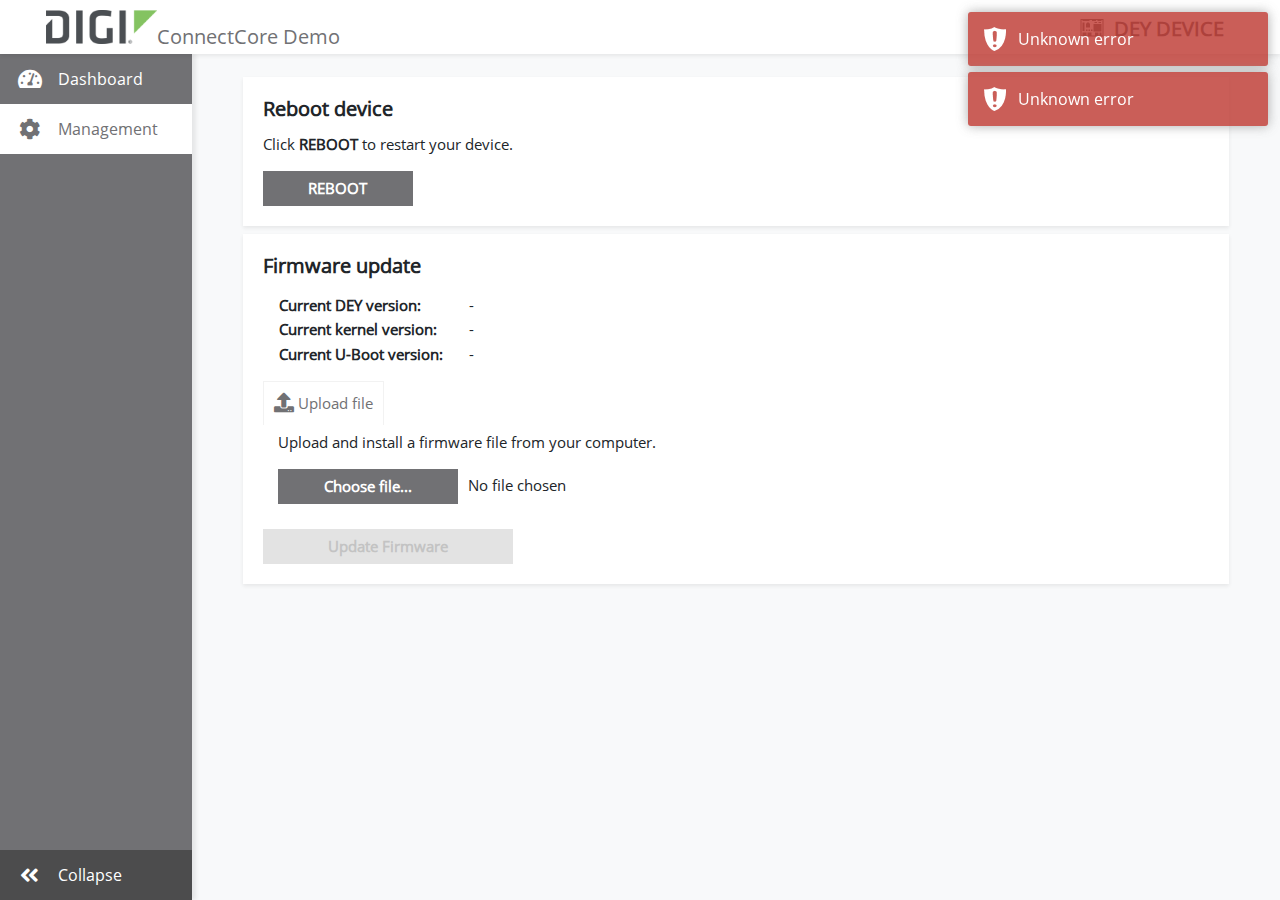
==== commit 4e2f0322: "connectcore-demo-example: add support for ccmp157-dvk board" ====
--- a/connectcore-demo-example/management.html
+++ b/connectcore-demo-example/management.html
@@ -286,6 +286,7 @@
 
     <!-- Local JS files and functions -->
     <script type="text/javascript" src="./static/js/sidebar.js"></script>
+    <script type="text/javascript" src="./static/js/ccmp157-dvk.js"></script>
     <script type="text/javascript" src="./static/js/ccimx6ulsbc.js"></script>
     <script type="text/javascript" src="./static/js/ccimx8mm-dvk.js"></script>
     <script type="text/javascript" src="./static/js/ccimx8m-nano.js"></script>
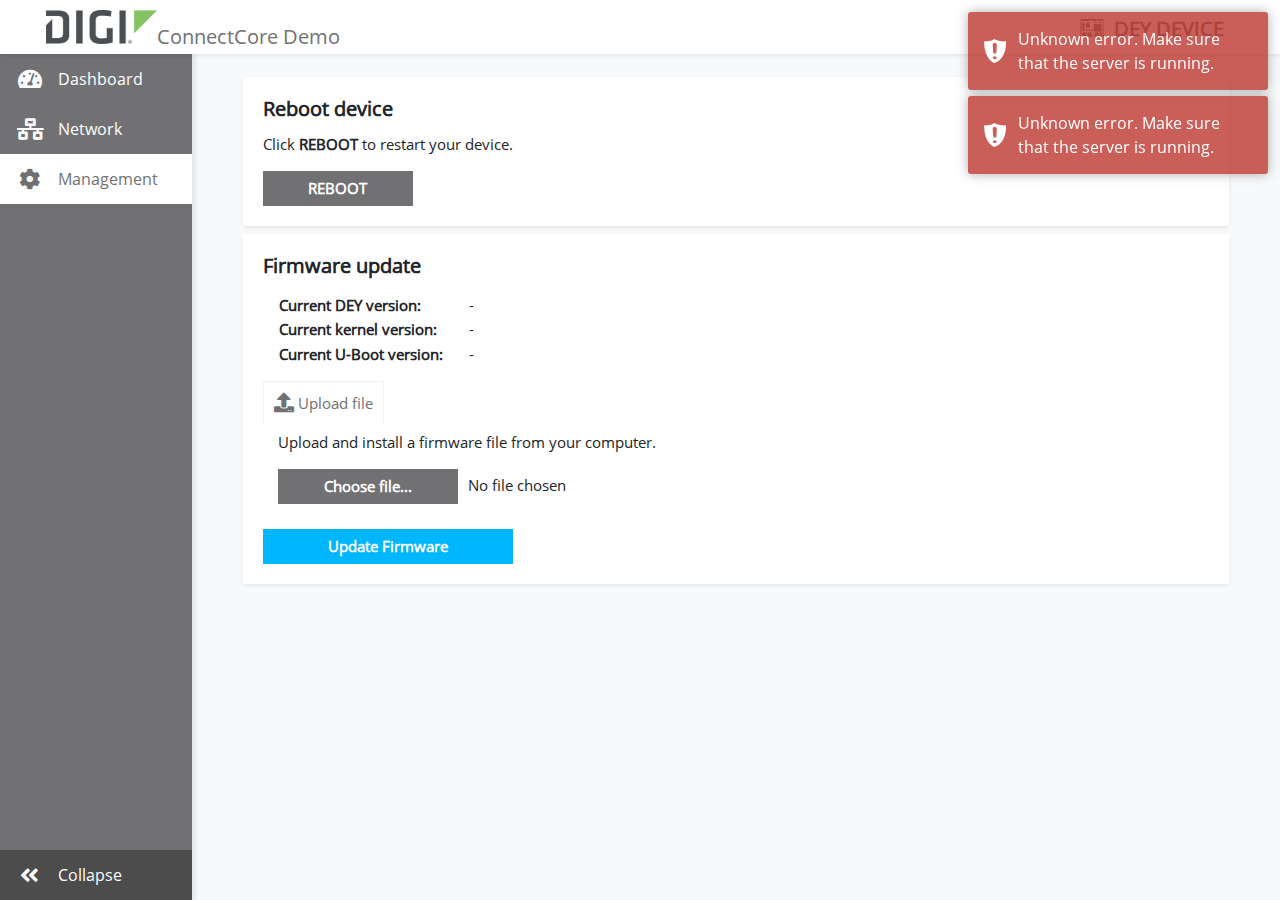
==== commit 4f9717a2: "connectcore-demo-example: add network configuration section" ====
--- a/connectcore-demo-example/management.html
+++ b/connectcore-demo-example/management.html
@@ -34,13 +34,12 @@
                     <p id="banner-text">ConnectCore Demo</p>
                 </div>
             </a>
-
-        <div class="nav-right-container">
-
-        <div>
-            <img src="./static/images/board.png" class="device-title-img" title="Device">
-        </div>
-        <div id="device-name">DEY DEVICE</div>
+            <div class="nav-right-container">
+                <div>
+                    <img src="./static/images/board.png" class="device-title-img" title="Device">
+                </div>
+                <div id="device-name">DEY DEVICE</div>
+            </div>
         </div>
     </nav>
 
@@ -66,6 +65,14 @@
                         <div class="d-flex w-100 justify-content-start align-items-center">
                             <span class="digi-menu-icon fas fa-film fa-fw fa-lg mr-3"></span>
                             <span class="menu-collapsed">Multimedia</span>
+                        </div>
+                    </a>
+                </li>
+                <li id="section_network">
+                    <a data-pjax href="network.html" class="list-group-item list-group-item-action d-flex align-items-center">
+                        <div class="d-flex w-100 justify-content-start align-items-center">
+                            <span class="digi-menu-icon fas fa-network-wired fa-fw fa-lg mr-3"></span>
+                            <span class="menu-collapsed">Network</span>
                         </div>
                     </a>
                 </li>
@@ -286,12 +293,14 @@
 
     <!-- Local JS files and functions -->
     <script type="text/javascript" src="./static/js/sidebar.js"></script>
+    <script type="text/javascript" src="./static/js/ccmp133-dvk.js"></script>
     <script type="text/javascript" src="./static/js/ccmp157-dvk.js"></script>
     <script type="text/javascript" src="./static/js/ccimx6ulsbc.js"></script>
     <script type="text/javascript" src="./static/js/ccimx8mm-dvk.js"></script>
     <script type="text/javascript" src="./static/js/ccimx8m-nano.js"></script>
     <script type="text/javascript" src="./static/js/ccimx8x-sbc-pro.js"></script>
     <script type="text/javascript" src="./static/js/dashboard.js"></script>
+    <script type="text/javascript" src="./static/js/network.js"></script>
     <script type="text/javascript" src="./static/js/multimedia.js"></script>
     <script type="text/javascript" src="./static/js/management.js"></script>
     <script type="text/javascript" src="./static/js/file-system.js"></script>
--- a/connectcore-demo-example/static/css/general.css
+++ b/connectcore-demo-example/static/css/general.css
@@ -373,7 +373,7 @@
 /* POPUP */
 .popup {
   z-index: 999;
-  position: absolute;
+  position: fixed;
   transform: translate(-50%, -50%);
   background-color: white;
   padding: 20px 10px;
@@ -1058,11 +1058,24 @@
 
 /* AUDIO */
 .audio-panel {
-  width: 350px;
+  width: 280px;
 }
 
 #audio_panel .slider-horizontal {
-	width: 180px;
+	width: 110px;
+}
+
+.audio-button {
+    width: 32px;
+    height: 32px;
+    font-size: 24px;
+    text-align: center;
+    z-index: 99999;
+}
+
+.audio-button:hover {
+    cursor: pointer;
+    color: var(--digi-green);
 }
 /* END AUDIO */
 
@@ -1869,20 +1882,25 @@
 }
 /* END MULTIMEDIA VIEWER */
 
-/* MANAGEMENT */
-.system-monitor-param-container {
+/* CONFIG CONTROLS */
+.param-container {
   margin-top: 10px;
   width: 100%;
   padding-left: 10px;
 }
 
-.system-monitor-param-label {
+.param-label {
   display: inline-block;
   position: relative;
   width: 170px;
 }
 
-.system-monitor-input {
+.param-value {
+  display: inline-block;
+  position: relative;
+}
+
+.input-control {
   position: relative;
   -webkit-transition: none !important;
   -moz-transition: none !important;
@@ -1892,13 +1910,100 @@
   width: 80px !important;
   padding: 0px !important;
   margin: 0px !important;
-}
-
-.system-monitor-input-error {
+  text-align: left !important;
+  padding-left: 5px !important;
+}
+
+.input-control-wide {
+  width: 180px !important;
+}
+
+.input-control-error {
   background-color: #f3b1b1 !important;
 }
 
-.system-monitor-error {
+.input-control-disabled {
+  background-color: transparent !important;
+  border: none !important;
+  pointer-events: none !important;
+  color: #939393 !important;
+}
+
+.select-control {
+  position: relative;
+  -webkit-transition: none !important;
+  -moz-transition: none !important;
+  -ms-transition: none !important;
+  -o-transition: none !important;
+  transition: none !important;
+  width: 80px !important;
+  padding: 0px !important;
+  margin: 0px !important;
+  text-align-last: left !important;
+  padding-left: 5px !important;
+}
+
+.switch-control {
+  position: relative;
+  display: inline-block;
+  width: 48px;
+  height: 22px;
+  margin-bottom: 0px;
+}
+
+.switch-control input {
+  opacity: 0;
+  width: 0;
+  height: 0;
+}
+
+.slider-control {
+  position: absolute;
+  cursor: pointer;
+  top: 0;
+  left: 0;
+  right: 0;
+  bottom: 0;
+  background-color: #ccc;
+  -webkit-transition: .4s;
+  transition: .4s;
+}
+
+.slider-control:before {
+  position: absolute;
+  content: "";
+  height: 16px;
+  width: 16px;
+  left: 3px;
+  bottom: 3px;
+  background-color: white;
+  -webkit-transition: .4s;
+  transition: .4s;
+}
+
+input:checked + .slider-control {
+  background-color: #2196F3;
+}
+
+input:focus + .slider-control {
+  box-shadow: 0 0 1px #2196F3;
+}
+
+input:checked + .slider-control:before {
+  -webkit-transform: translateX(26px);
+  -ms-transform: translateX(26px);
+  transform: translateX(26px);
+}
+
+.slider-control.round {
+  border-radius: 11px;
+}
+
+.slider-control.round:before {
+  border-radius: 50%;
+}
+
+.error-label {
   color: red;
   font-size: 12px;
   font-style: italic;
@@ -1906,6 +2011,67 @@
   padding-left: 10px;
 }
 
+.buttons-container {
+  with: 100%;
+  position: relative;
+}
+
+.config-button {
+  padding: 5px;
+  cursor: pointer;
+  margin-bottom: 0;
+  margin-top: 15px;
+  width: 100px;
+  float: left;
+  margin-left: 10px;
+}
+
+.config-button-disabled {
+  cursor: default;
+  color: white;
+  background-color: #c3c3c3;
+  pointer-events: none;
+}
+
+input[type=text], input[type=password], select {
+  background-color: #f6f6f6;
+  border: none;
+  color: #0d0d0d;
+  padding: 12px 30px;
+  text-align: center;
+  text-decoration: none;
+  display: inline-block;
+  font-size: 14px;
+  margin: 0px 0px 25px 0px;
+  width: 85%;
+  border: 2px solid #f6f6f6;
+  -webkit-transition: all 0.5s ease-in-out;
+  -moz-transition: all 0.5s ease-in-out;
+  -ms-transition: all 0.5s ease-in-out;
+  -o-transition: all 0.5s ease-in-out;
+  transition: all 0.5s ease-in-out;
+  -webkit-border-radius: 5px 5px 5px 5px;
+  border-radius: 5px 5px 5px 5px;
+}
+
+input[type=text]:focus, input[type=password]:focus, select:focus {
+  background-color: #fff;
+  border-bottom: 2px solid var(--digi-green);
+}
+
+select {
+  -moz-appearance:none; /* Firefox */
+  -webkit-appearance:none; /* Safari and Chrome */
+  appearance:none;
+  text-align-last: center;
+  background-image: url("../images/combo_arrow_gray.png");
+  background-repeat: no-repeat, repeat;
+  background-position: right .7em top 50%;
+  background-size: .65em auto;
+}
+/* END CONFIG CONTROLS */
+
+/* MANAGEMENT */
 .system-monitor-help {
   font-size: 16px;
   padding-left: 5px;
@@ -1927,21 +2093,6 @@
   outline: none;
 }
 
-.system-monitor-save {
-  padding: 5px;
-  cursor: pointer;
-  margin-bottom: 0;
-  margin-top: 15px;
-  width: 100px;
-}
-
-.system-monitor-save-disabled {
-  cursor: default;
-  color: white;
-  background-color: #c3c3c3;
-  pointer-events: none;
-}
-
 .firmware-file-input {
   position: relative;
   margin-top: 15px;
@@ -1994,13 +2145,6 @@
   margin-left: 15px;
   float: left;
   background-color: #a72a2a;
-}
-
-.management-button-disabled {
-  cursor: default;
-  color: #c3c3c3;
-  background-color: #e3e3e3;
-  pointer-events: none;
 }
 
 .update-firmware-progress {
@@ -2196,3 +2340,20 @@
   margin-top: 5px;
 }
 /* END MANAGEMENT */
+
+/* NETWORK */
+.interface-header {
+  padding: 15px 20px 10px 20px;
+  align-items: center;
+  font-size: 16px;
+  font-weight: bold;
+}
+
+.interface-panel-container {
+  padding: 0px 20px 15px 20px;
+}
+
+.interface-title {
+  font-size: 1.25em;
+}
+/* END NETWORK */
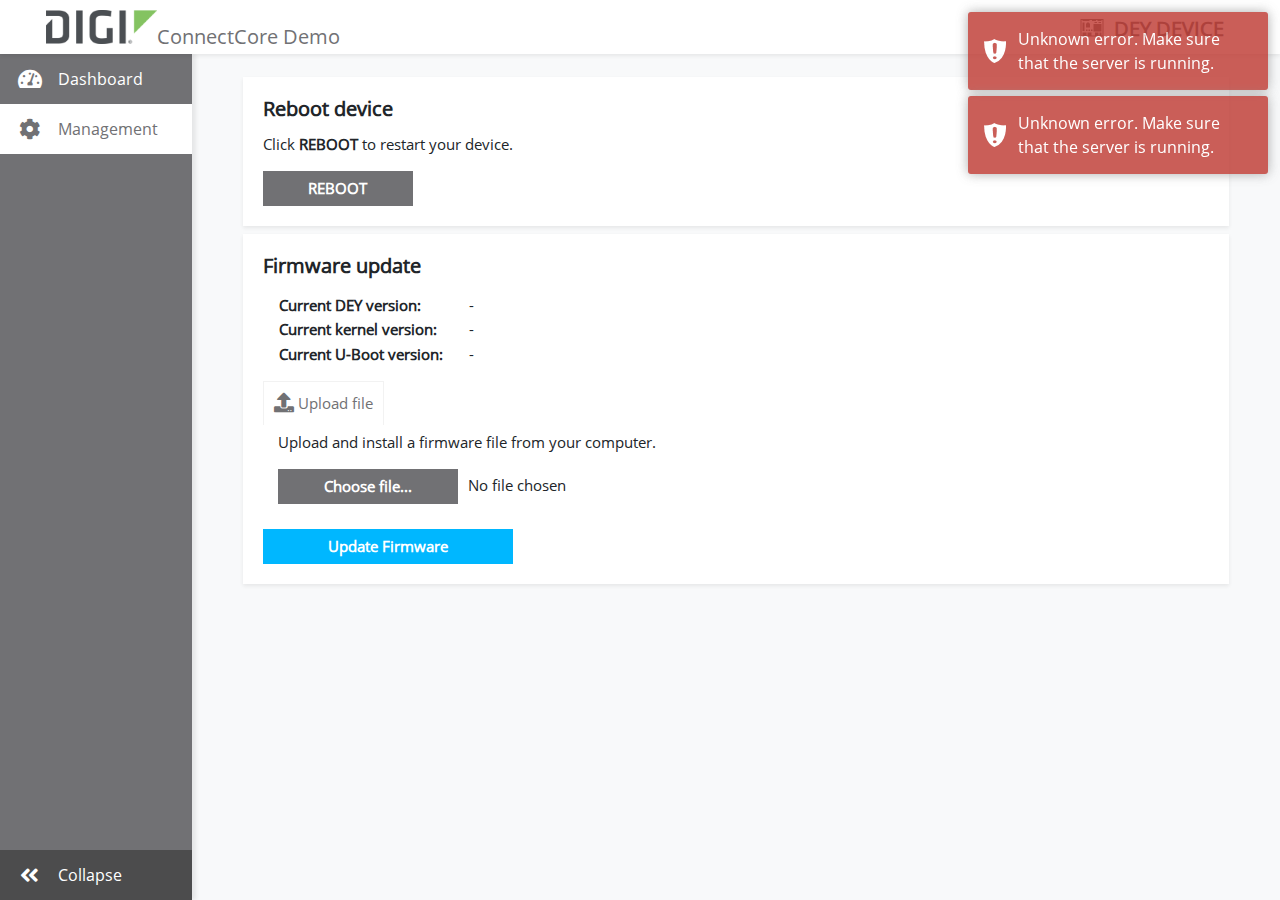
==== commit 252c3544: "connectcore-demo-example: add support for ccmp133-dvk board" ====
--- a/connectcore-demo-example/management.html
+++ b/connectcore-demo-example/management.html
@@ -34,12 +34,13 @@
                     <p id="banner-text">ConnectCore Demo</p>
                 </div>
             </a>
-            <div class="nav-right-container">
-                <div>
-                    <img src="./static/images/board.png" class="device-title-img" title="Device">
-                </div>
-                <div id="device-name">DEY DEVICE</div>
-            </div>
+
+        <div class="nav-right-container">
+
+        <div>
+            <img src="./static/images/board.png" class="device-title-img" title="Device">
+        </div>
+        <div id="device-name">DEY DEVICE</div>
         </div>
     </nav>
 
@@ -65,14 +66,6 @@
                         <div class="d-flex w-100 justify-content-start align-items-center">
                             <span class="digi-menu-icon fas fa-film fa-fw fa-lg mr-3"></span>
                             <span class="menu-collapsed">Multimedia</span>
-                        </div>
-                    </a>
-                </li>
-                <li id="section_network">
-                    <a data-pjax href="network.html" class="list-group-item list-group-item-action d-flex align-items-center">
-                        <div class="d-flex w-100 justify-content-start align-items-center">
-                            <span class="digi-menu-icon fas fa-network-wired fa-fw fa-lg mr-3"></span>
-                            <span class="menu-collapsed">Network</span>
                         </div>
                     </a>
                 </li>
@@ -300,7 +293,6 @@
     <script type="text/javascript" src="./static/js/ccimx8m-nano.js"></script>
     <script type="text/javascript" src="./static/js/ccimx8x-sbc-pro.js"></script>
     <script type="text/javascript" src="./static/js/dashboard.js"></script>
-    <script type="text/javascript" src="./static/js/network.js"></script>
     <script type="text/javascript" src="./static/js/multimedia.js"></script>
     <script type="text/javascript" src="./static/js/management.js"></script>
     <script type="text/javascript" src="./static/js/file-system.js"></script>
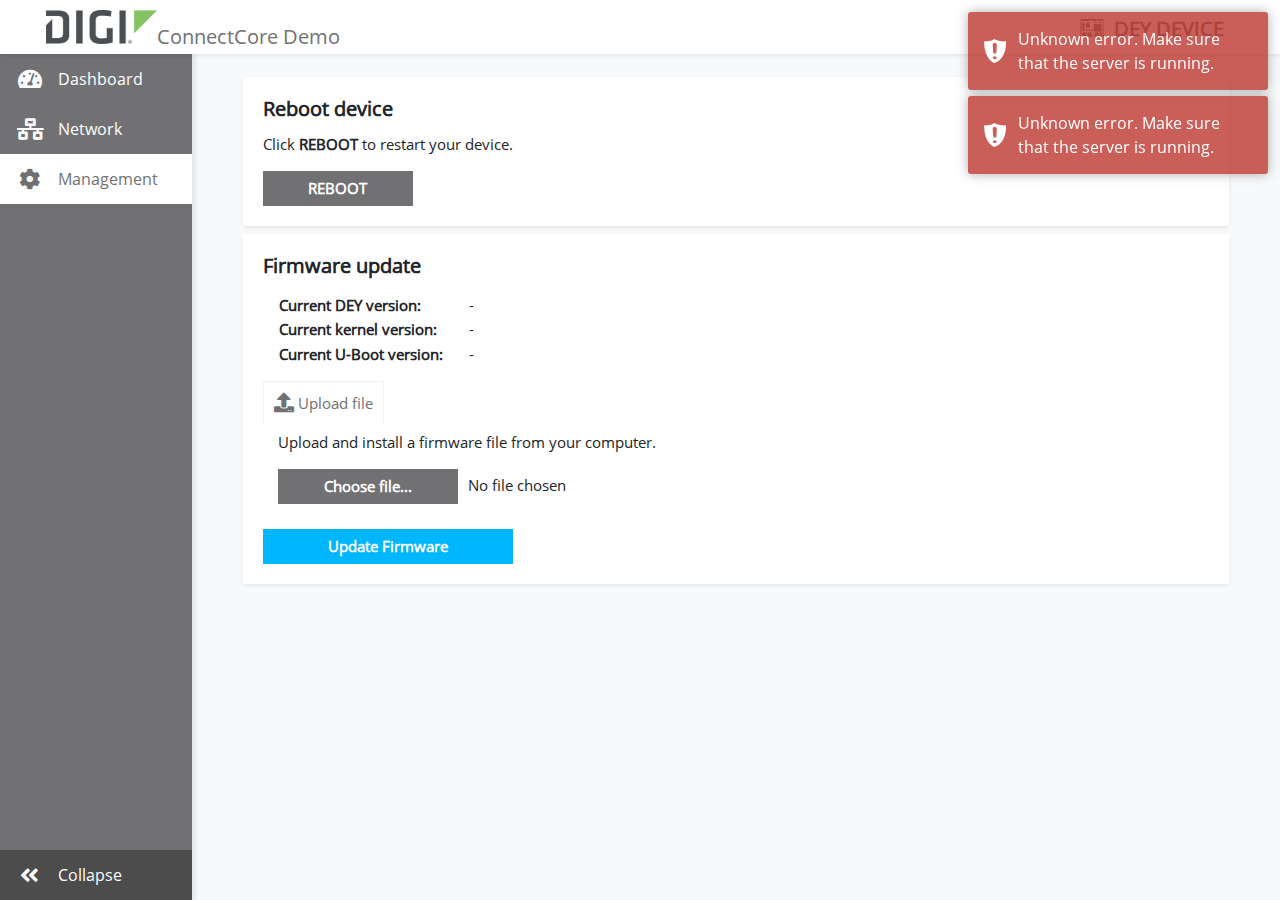
==== commit 0e15c883: "Merge branch 'master' into dey-4.0/maint" ====
--- a/connectcore-demo-example/management.html
+++ b/connectcore-demo-example/management.html
@@ -34,13 +34,12 @@
                     <p id="banner-text">ConnectCore Demo</p>
                 </div>
             </a>
-
-        <div class="nav-right-container">
-
-        <div>
-            <img src="./static/images/board.png" class="device-title-img" title="Device">
-        </div>
-        <div id="device-name">DEY DEVICE</div>
+            <div class="nav-right-container">
+                <div>
+                    <img src="./static/images/board.png" class="device-title-img" title="Device">
+                </div>
+                <div id="device-name">DEY DEVICE</div>
+            </div>
         </div>
     </nav>
 
@@ -66,6 +65,14 @@
                         <div class="d-flex w-100 justify-content-start align-items-center">
                             <span class="digi-menu-icon fas fa-film fa-fw fa-lg mr-3"></span>
                             <span class="menu-collapsed">Multimedia</span>
+                        </div>
+                    </a>
+                </li>
+                <li id="section_network">
+                    <a data-pjax href="network.html" class="list-group-item list-group-item-action d-flex align-items-center">
+                        <div class="d-flex w-100 justify-content-start align-items-center">
+                            <span class="digi-menu-icon fas fa-network-wired fa-fw fa-lg mr-3"></span>
+                            <span class="menu-collapsed">Network</span>
                         </div>
                     </a>
                 </li>
@@ -293,6 +300,7 @@
     <script type="text/javascript" src="./static/js/ccimx8m-nano.js"></script>
     <script type="text/javascript" src="./static/js/ccimx8x-sbc-pro.js"></script>
     <script type="text/javascript" src="./static/js/dashboard.js"></script>
+    <script type="text/javascript" src="./static/js/network.js"></script>
     <script type="text/javascript" src="./static/js/multimedia.js"></script>
     <script type="text/javascript" src="./static/js/management.js"></script>
     <script type="text/javascript" src="./static/js/file-system.js"></script>
